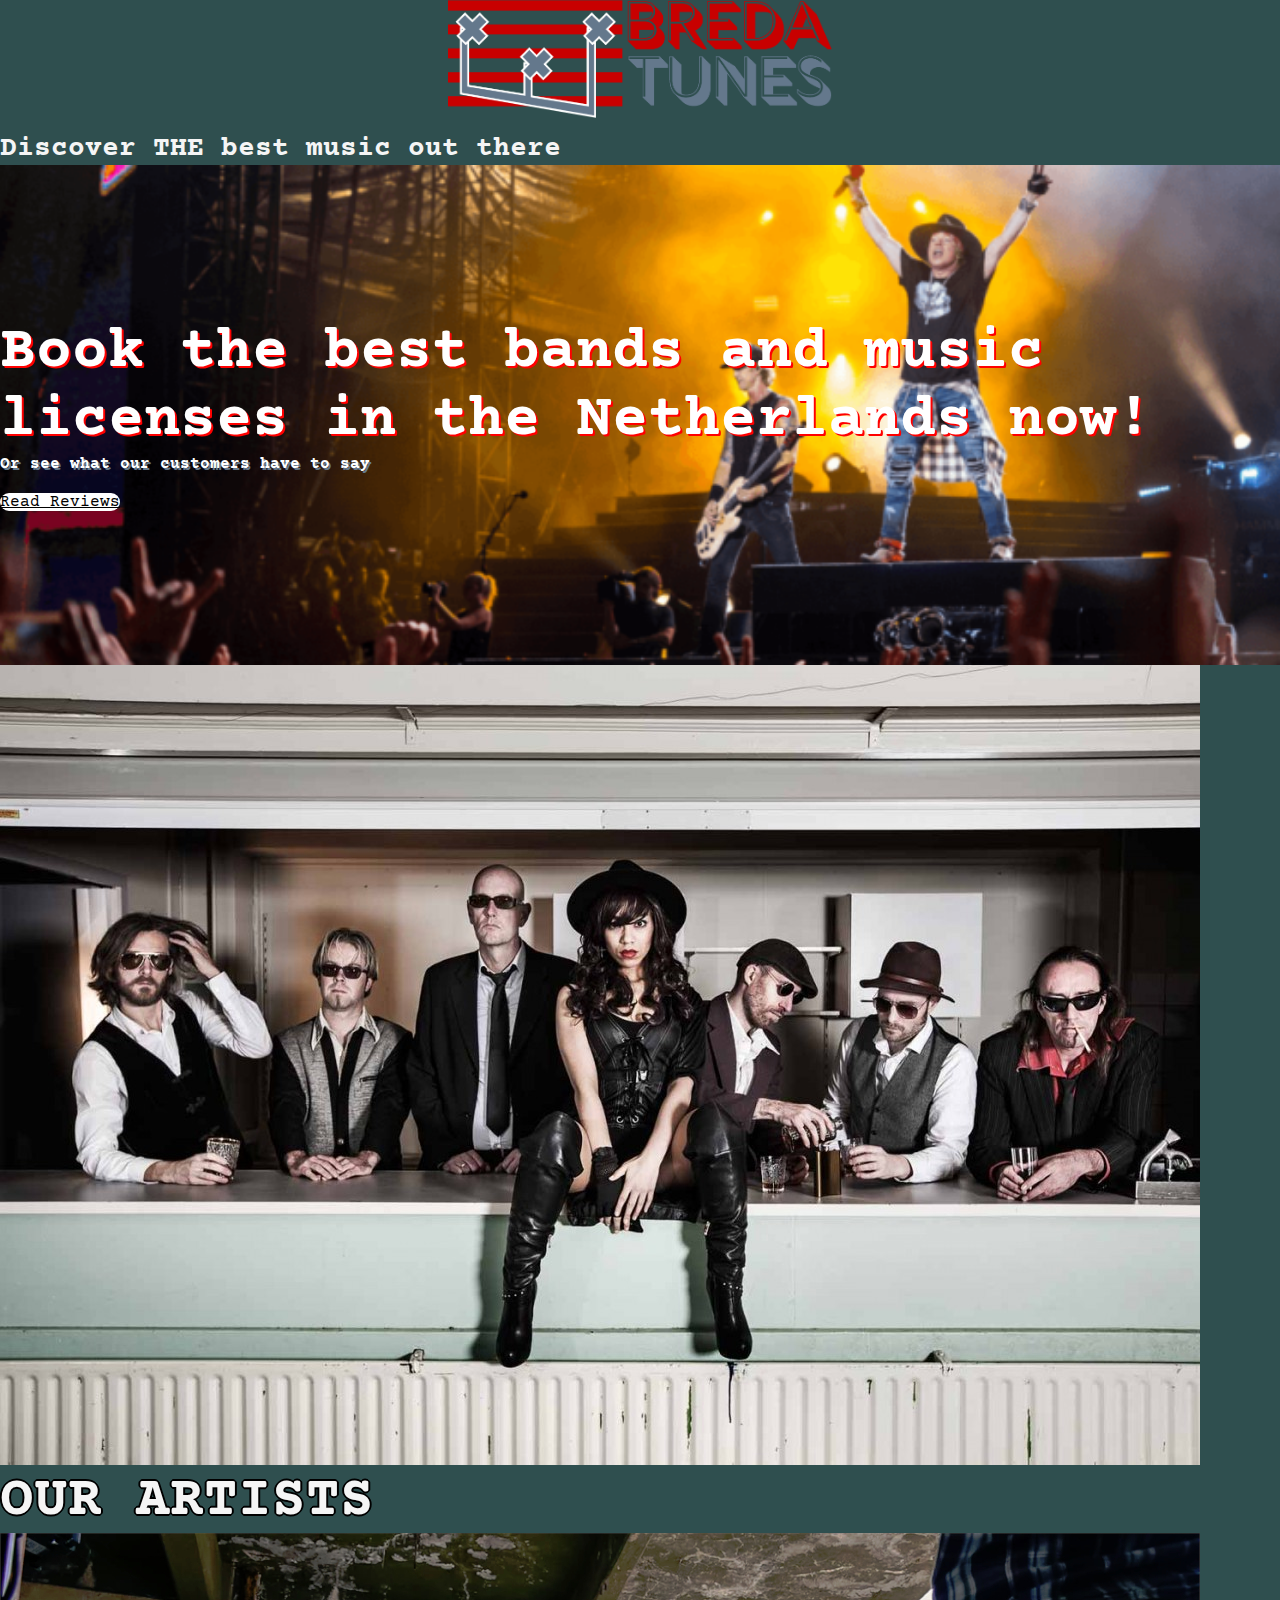
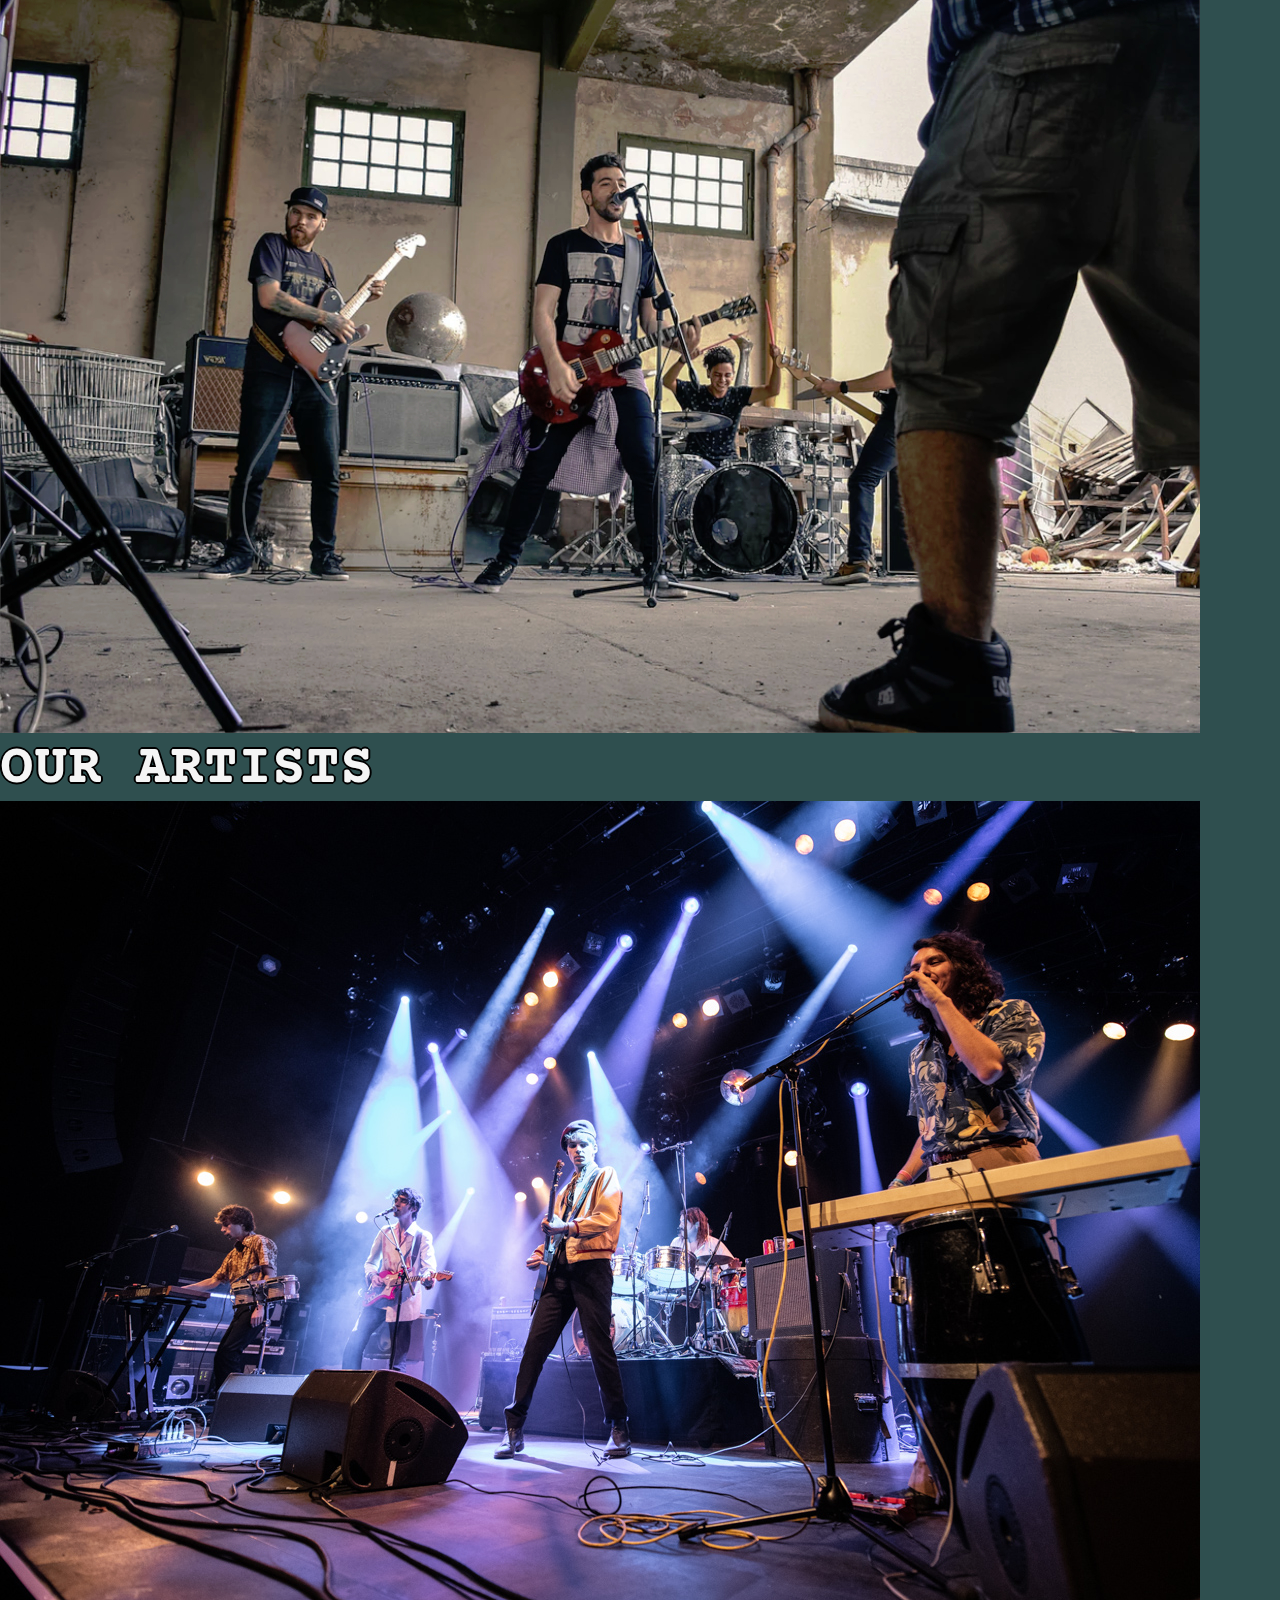
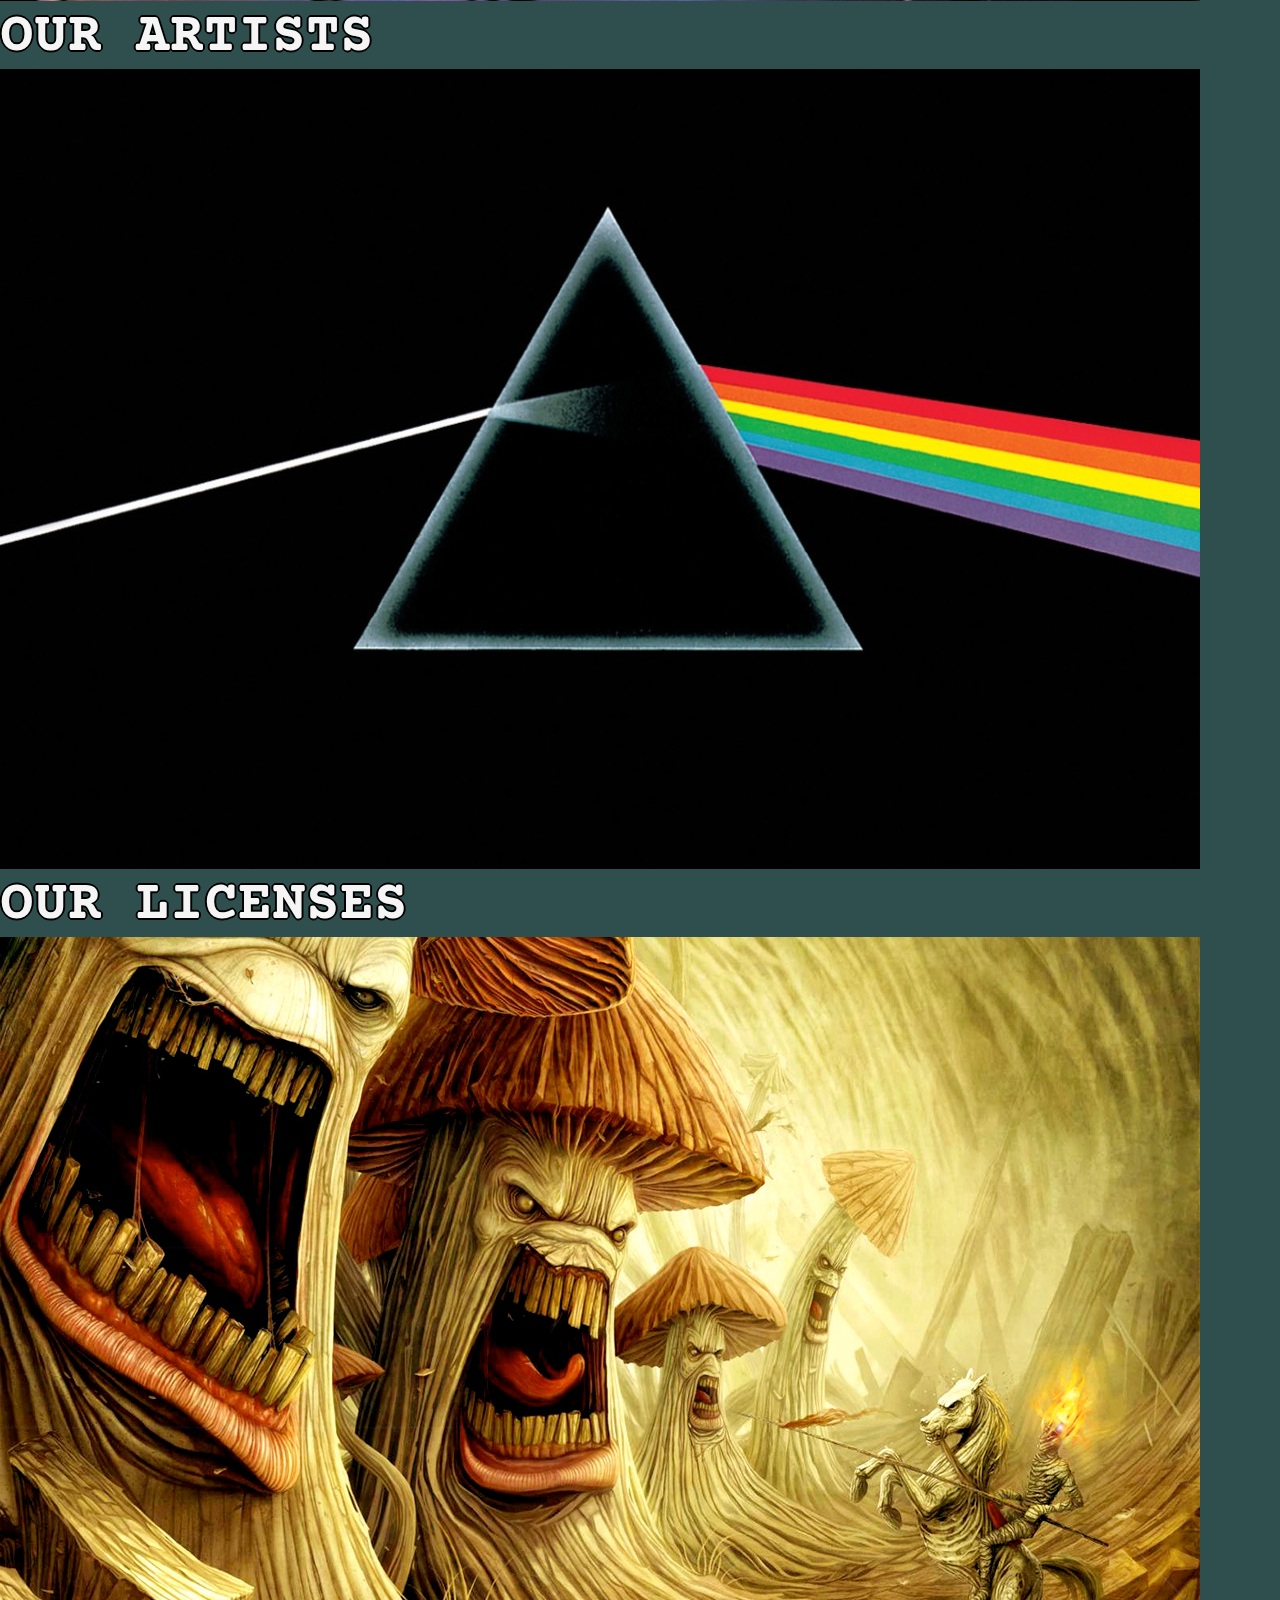
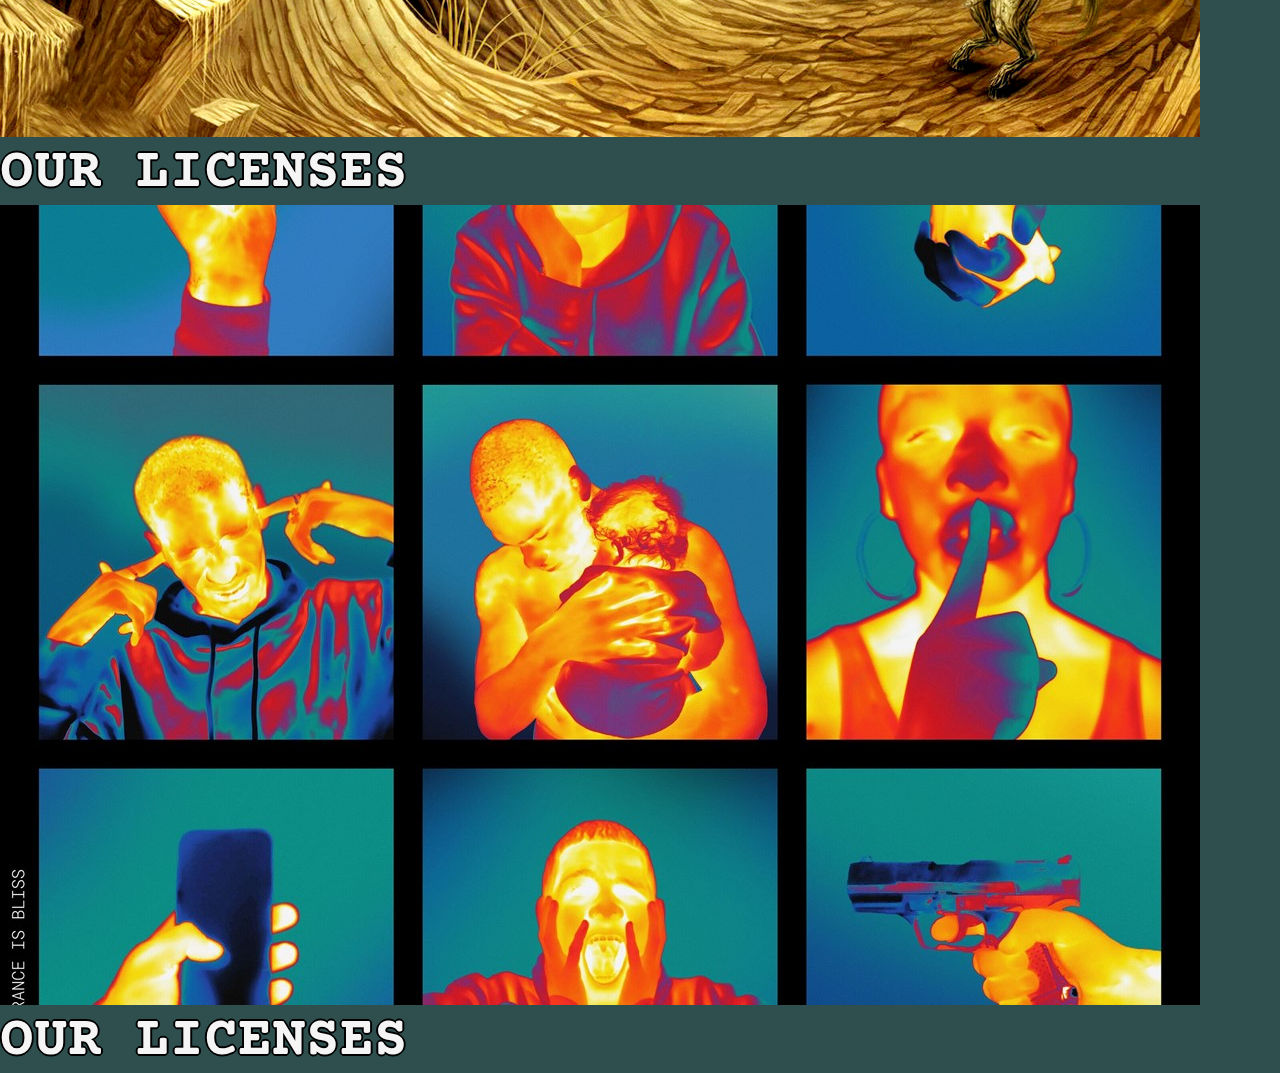
==== index.html @ 540dfd67 "3pages" ====
<!DOCTYPE html>
<html lang="en">
<head>
<meta charset="utf-8">
<meta name="viewport" content="width=device-width, initial-scale=1">

<link href="https://cdn.jsdelivr.net/npm/bootstrap@5.1.1/dist/css/bootstrap.min.css" rel="stylesheet" integrity="sha384-F3w7mX95PdgyTmZZMECAngseQB83DfGTowi0iMjiWaeVhAn4FJkqJByhZMI3AhiU" crossorigin="anonymous">

<link rel="preconnect" href="https://fonts.googleapis.com">
<link rel="preconnect" href="https://fonts.gstatic.com" crossorigin>
<link href="https://fonts.googleapis.com/css2?family=Courier+Prime&display=swap" rel="stylesheet"> 

<title> Breda Tunes Official webpage</title>

<link rel="stylesheet" type="text/css"
href="css/styles.css">

</head>

<body>

<header class="container">
  <div class="row">
    <div class="col-sm-6">
    	 <img class ='logo' src="./images/tunes.png" alt="BredaTunesLogo"/>
    </div>


    <div class="col-sm-6 text-right">
     	<h1 class='slogan'>Discover THE best music out there</h1>
      </div>
    </div>
  </header>

<section class="jumbotron">
  <div class="container">
    <div class="row text-center">
      <h2>Book the best bands and music licenses in the Netherlands now!</h2>
      <h3>Or see what our customers have to say</h3>
      <a class="btn btn-dark" href="#" role="button"> Read Reviews</a>
      </div>
    </div>
  </section>


<section class="container">
  <div class="row">
    <div class="col-sm-6">
     
<div class="carousel slide" data-bs-ride="carousel">
  <div class="carousel-inner">
    <div class="carousel-item active">
     <a href="./artists.html"> <img src="./images/rock1.jpg" class="d-block w-100" alt="band1"></a>
      <div class="carousel-caption d-none d-md-block">
        <h5>OUR ARTISTS</h5>
      </div>
    </div>
    <div class="carousel-item">
    <a href="./artists.html">  <img src="./images/rock2.jpg" class="d-block w-100" alt="band2"></a>
      <div class="carousel-caption d-none d-md-block">
        <h5>OUR ARTISTS</h5>
      </div>
    </div>
    <div class="carousel-item">
    <a href="./artists.html">  <img src="./images/rock3.jpg" class="d-block w-100" alt="band3"></a>
      <div class="carousel-caption d-none d-md-block">
        <h5>OUR ARTISTS</h5>
      </div>
    </div>
  </div>
</div>
    </div>


    <div class="col-sm-6">
     <div class="carousel slide" data-bs-ride="carousel">
  <div class="carousel-inner">
    <div class="carousel-item active">
     <a href="./licenses.html"> <img src="./images/album1.jpg" class="d-block w-100" alt="album1"> </a>
      <div class="carousel-caption d-none d-md-block">
        <h5>OUR LICENSES</h5>
      </div>
    </div>
    <div class="carousel-item">
     <a href="./licenses.html"> <img src="./images/album2.jpg" class="d-block w-100" alt="album2"> </a>
      <div class="carousel-caption d-none d-md-block">
        <h5>OUR LICENSES</h5>
      </div>
    </div>
    <div class="carousel-item">
     <a href="./licenses.html"> <img src="./images/album3.jpg" class="d-block w-100" alt="album3"> </a>
      <div class="carousel-caption d-none d-md-block">
        <h5>OUR LICENSES</h5>
      </div>
    </div>
  </div>
</div>

    </div>
  </div>
</section>






<script src="https://cdn.jsdelivr.net/npm/bootstrap@5.1.1/dist/js/bootstrap.bundle.min.js" integrity="sha384-/bQdsTh/da6pkI1MST/rWKFNjaCP5gBSY4sEBT38Q/9RBh9AH40zEOg7Hlq2THRZ" crossorigin="anonymous"></script>


</body>
</html>
---- css/styles.css ----
* {margin:  0; padding:  0; font-size:  100%; font-family: 'Courier Prime', monospace; color:  whitesmoke;}

body {
	background-color: darkslategray;
	
	background-attachment:  fixed;
}

.logo {
	display:  block;
	margin-left:  auto;
	margin-right: auto;
	width:  30%;
	
}

.jumbotron {
	display: flex;
  align-items: center;
  background-image: url(../images/gnr.png);
  background-size: cover;
  color: #ffffff;
  height: 500px;
  text-shadow: 0.25px 0.25px 0.25px #000000;
}

.jumbotron h2 {
  text-shadow: 2px 2px #ff0000;
  font-size: 60px;
  font-weight: 700;
  margin: 0;
  color: #fff;
}

.jumbotron h3 {
  text-shadow: 2px 2px #64788c;
  margin: 0 0 20px;
  color: #fff;
}

.btn.btn-dark {
  border-radius: 20px;
  border: 50px;
  color: #000000;
  text-shadow: none;
  background-color: #ffffff;
  width: 30%;
  margin-left:  auto;
	margin-right: auto;
}

.btn.btn-dark:hover {
  color: #64788c;
  background-color: #64788c;
}



.slogan {
	font-size:  175%;
	text-align:  left;
	margin-left:  auto;
	margin-right: auto;
	margin-top: 15px;
	color:  whitesmoke;
	
}

.mainstory {
	
	margin-left: 500px;
	margin-right: 500px;
	text-align:  center;
}

.carousel h5 {
	font-size: 350%;
	text-shadow:
    -1px -1px 0 #000000,
    1px -1px 0 #000000,
    -1px 1px 0 #000000,
    1px 1px 0 #000000,  
    -2px 0 0 #000000,
    2px 0 0 #000000,
    0 2px 0 #000000,
    0 -2px 0 #000000;
}

.bandtitle {
	font-size: 300%;
	text-decoration:  underline;
	text-shadow:
    -1px -1px 0 #000000,
    1px -1px 0 #000000,
    -1px 1px 0 #000000,
    1px 1px 0 #000000,  
    -2px 0 0 #000000,
    2px 0 0 #000000,
    0 2px 0 #000000,
    0 -2px 0 #000000;
}

.col-sm-4 {
	outline: 2px dotted black;
}

.fakeband {
	height: 50%;
	width: 50%;
	margin-right: 10px;
}

.btn.btn-info {
	align-self: center;

}

.btn.btn-info:hover {
  color: #64788c;
  background-color: #64788c;
}

#legalwarning {

	font-size:  250%;
	color:  darkred;
	text-shadow:
    -1px -1px 0 #ffffff,
    1px -1px 0 #ffffff,
    -1px 1px 0 #ffffff,
    1px 1px 0 #ffffff,  
    -2px 0 0 #ffffff,
    2px 0 0 #ffffff,
    0 2px 0 #ffffff,
    0 -2px 0 #ffffff;
}

.col-sm-3 {
	outline: 2px dotted black;
	margin-top: 15px;
}

.fakealbum {
	margin-top: 10px;
}

.licensepackage {
	font-size: 125%;
	text-shadow:
    -1px -1px 0 #000000,
    1px -1px 0 #000000,
    -1px 1px 0 #000000,
    1px 1px 0 #000000,  
    -2px 0 0 #000000,
    2px 0 0 #000000,
    0 2px 0 #000000,
    0 -2px 0 #000000;

}
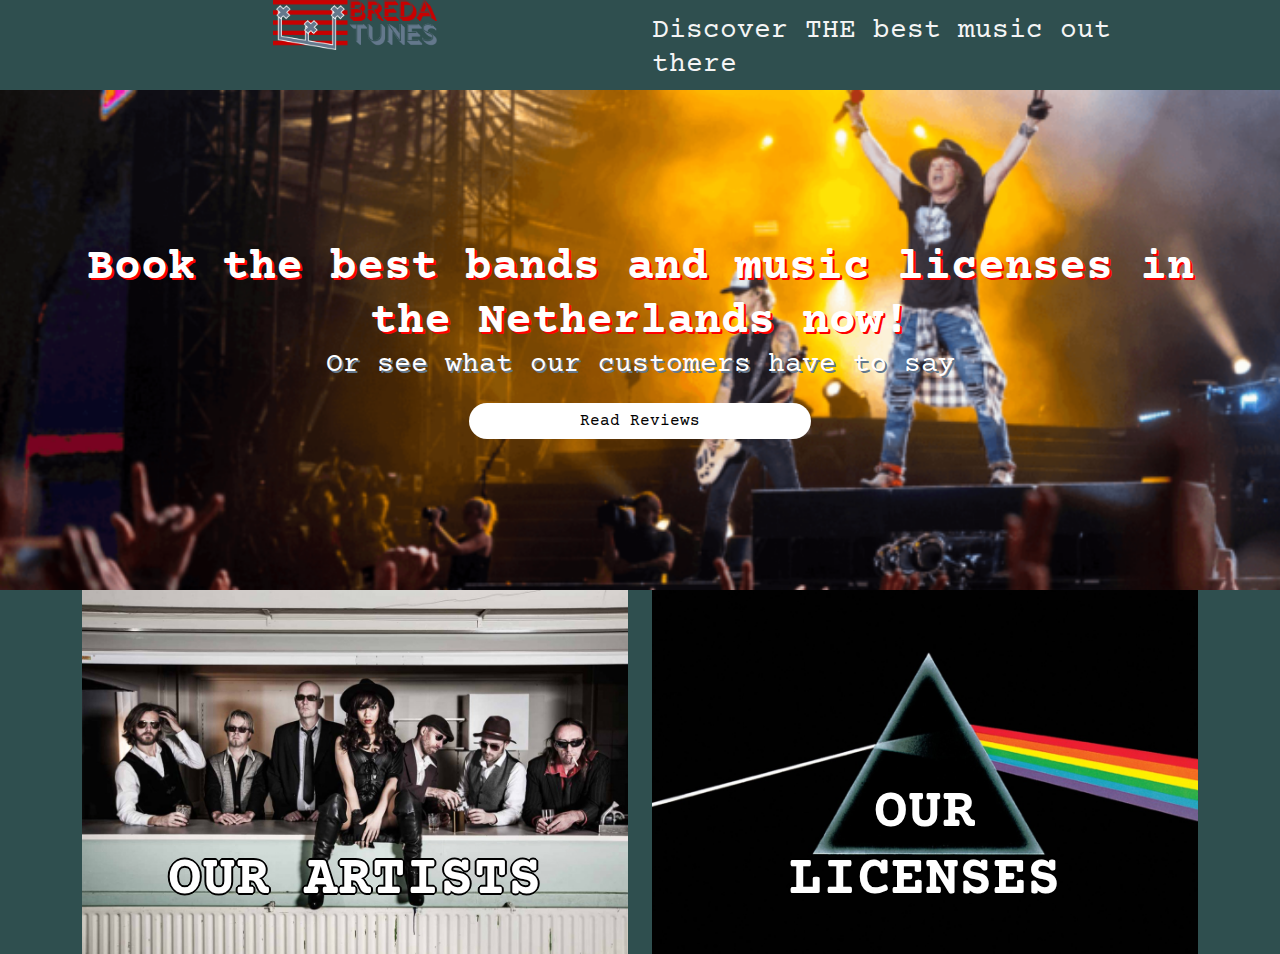
==== commit 1d08a9e9: "localized bootstrap" ====
--- a/index.html
+++ b/index.html
@@ -4,7 +4,7 @@
 <meta charset="utf-8">
 <meta name="viewport" content="width=device-width, initial-scale=1">
 
-<link href="https://cdn.jsdelivr.net/npm/bootstrap@5.1.1/dist/css/bootstrap.min.css" rel="stylesheet" integrity="sha384-F3w7mX95PdgyTmZZMECAngseQB83DfGTowi0iMjiWaeVhAn4FJkqJByhZMI3AhiU" crossorigin="anonymous">
+<link href="css/bootstrap.css" rel="stylesheet">
 
 <link rel="preconnect" href="https://fonts.googleapis.com">
 <link rel="preconnect" href="https://fonts.gstatic.com" crossorigin>
@@ -37,7 +37,7 @@
     <div class="row text-center">
       <h2>Book the best bands and music licenses in the Netherlands now!</h2>
       <h3>Or see what our customers have to say</h3>
-      <a class="btn btn-dark" href="#" role="button"> Read Reviews</a>
+      <a class="btn btn-dark" href="./reviews.html" role="button"> Read Reviews</a>
       </div>
     </div>
   </section>
@@ -52,19 +52,19 @@
     <div class="carousel-item active">
      <a href="./artists.html"> <img src="./images/rock1.jpg" class="d-block w-100" alt="band1"></a>
       <div class="carousel-caption d-none d-md-block">
-        <h5>OUR ARTISTS</h5>
+        <h5 class="responsive">OUR ARTISTS</h5>
       </div>
     </div>
     <div class="carousel-item">
     <a href="./artists.html">  <img src="./images/rock2.jpg" class="d-block w-100" alt="band2"></a>
       <div class="carousel-caption d-none d-md-block">
-        <h5>OUR ARTISTS</h5>
+        <h5 class="responsive">OUR ARTISTS</h5>
       </div>
     </div>
     <div class="carousel-item">
     <a href="./artists.html">  <img src="./images/rock3.jpg" class="d-block w-100" alt="band3"></a>
       <div class="carousel-caption d-none d-md-block">
-        <h5>OUR ARTISTS</h5>
+        <h5 class="responsive">OUR ARTISTS</h5>
       </div>
     </div>
   </div>
@@ -78,19 +78,19 @@
     <div class="carousel-item active">
      <a href="./licenses.html"> <img src="./images/album1.jpg" class="d-block w-100" alt="album1"> </a>
       <div class="carousel-caption d-none d-md-block">
-        <h5>OUR LICENSES</h5>
+        <h5 class="responsive">OUR LICENSES</h5>
       </div>
     </div>
     <div class="carousel-item">
      <a href="./licenses.html"> <img src="./images/album2.jpg" class="d-block w-100" alt="album2"> </a>
       <div class="carousel-caption d-none d-md-block">
-        <h5>OUR LICENSES</h5>
+        <h5 class="responsive">OUR LICENSES</h5>
       </div>
     </div>
     <div class="carousel-item">
      <a href="./licenses.html"> <img src="./images/album3.jpg" class="d-block w-100" alt="album3"> </a>
       <div class="carousel-caption d-none d-md-block">
-        <h5>OUR LICENSES</h5>
+        <h5 class="responsive">OUR LICENSES</h5>
       </div>
     </div>
   </div>
@@ -105,7 +105,8 @@
 
 
 
-<script src="https://cdn.jsdelivr.net/npm/bootstrap@5.1.1/dist/js/bootstrap.bundle.min.js" integrity="sha384-/bQdsTh/da6pkI1MST/rWKFNjaCP5gBSY4sEBT38Q/9RBh9AH40zEOg7Hlq2THRZ" crossorigin="anonymous"></script>
+<script src="./js/jquery-3.6.0.slim.min.js"></script>
+<script src="./js/bootstrap.bundle.min.js"></script>
 
 
 </body>
--- a/css/styles.css
+++ b/css/styles.css
@@ -22,11 +22,13 @@
   color: #ffffff;
   height: 500px;
   text-shadow: 0.25px 0.25px 0.25px #000000;
+
 }
 
 .jumbotron h2 {
   text-shadow: 2px 2px #ff0000;
-  font-size: 60px;
+  font-size: 5vw;
+  font-size: 5vh;
   font-weight: 700;
   margin: 0;
   color: #fff;
@@ -104,24 +106,33 @@
 	outline: 2px dotted black;
 }
 
+.col-md-4 {
+	outline: 2px dotted black;
+	
+}
+
+
 .fakeband {
 	height: 50%;
 	width: 50%;
 	margin-right: 10px;
-}
-
-.btn.btn-info {
+	min-width: 200px
+
+
+}
+
+.btn.btn-secondary {
 	align-self: center;
 
 }
 
-.btn.btn-info:hover {
+.btn.btn-secondary:hover {
   color: #64788c;
   background-color: #64788c;
 }
 
 #legalwarning {
-
+  font-family: Helvetica;
 	font-size:  250%;
 	color:  darkred;
 	text-shadow:
@@ -135,7 +146,7 @@
     0 -2px 0 #ffffff;
 }
 
-.col-sm-3 {
+.col-lg-3 {
 	outline: 2px dotted black;
 	margin-top: 15px;
 }
@@ -157,3 +168,39 @@
     0 -2px 0 #000000;
 
 }
+
+.containeroutlined {
+	outline:  2px dotted whitesmoke;
+	margin-left: 25px;
+	margin-right: 25px;
+	margin-top: 2px;
+}
+
+.rating
+{
+	margin-top: 15px;
+	height: 40%;
+	width: 30%;
+}
+
+.nameclient
+
+{
+	font-size: 200%;
+	text-decoration:  underline;
+}
+
+.responsive
+
+{
+	text-shadow: 2px 2px #ff0000;
+  font-size: 5vw;
+  font-size: 5vh;
+  font-weight: 700;
+  margin: 0;
+  color: #fff;
+  z-index: 999;
+
+}
+
+.dblock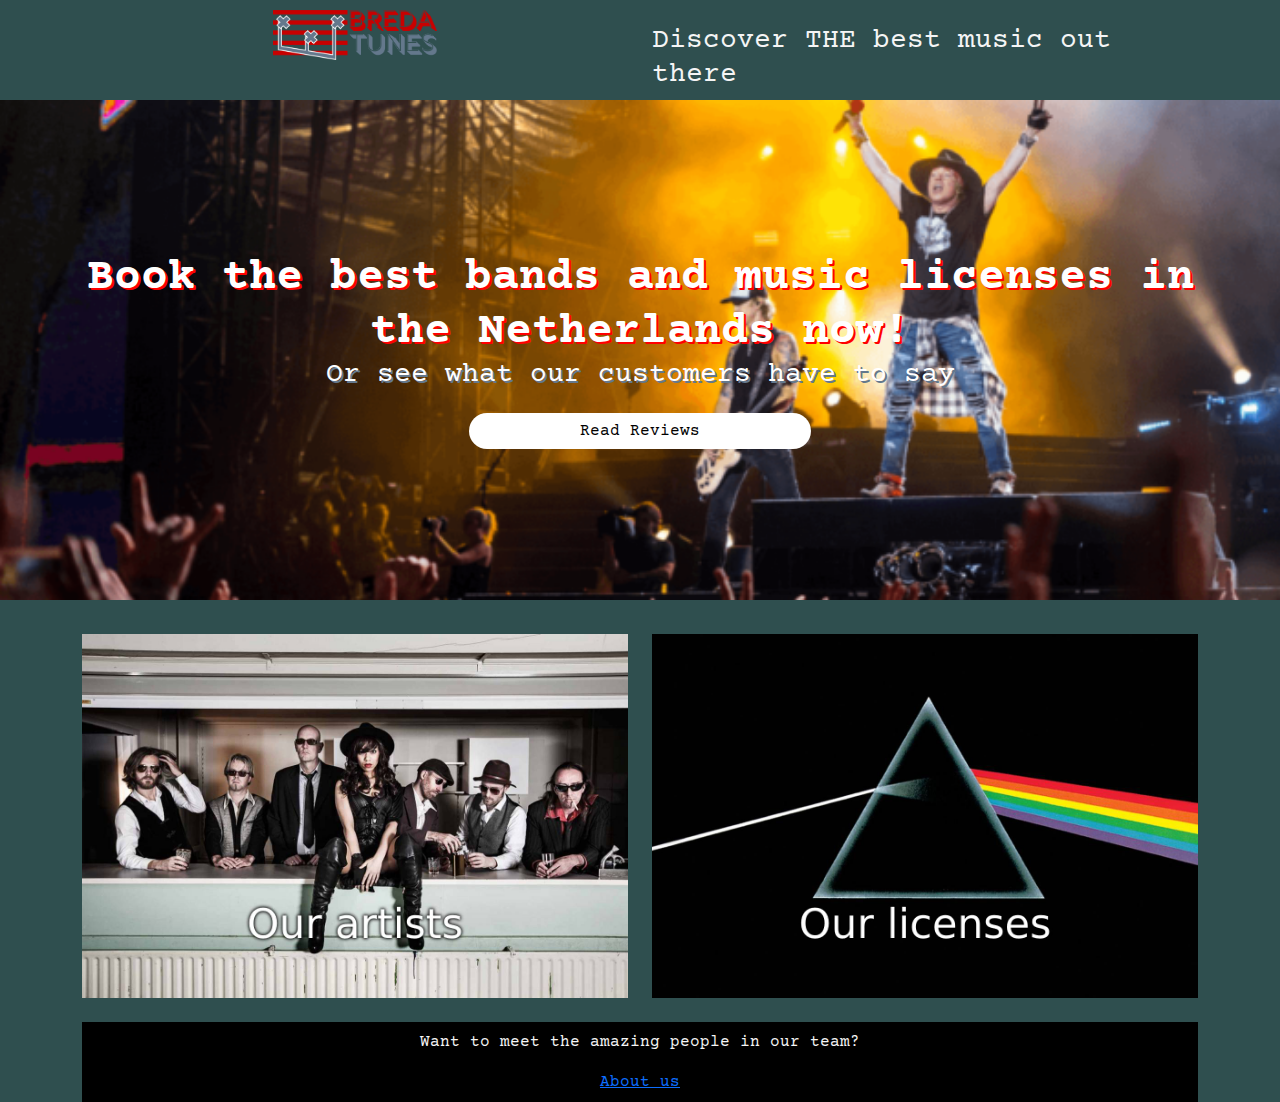
==== commit fc48d001: "no css/js bloat" ====
--- a/index.html
+++ b/index.html
@@ -42,6 +42,7 @@
     </div>
   </section>
 
+<br>
 
 <section class="container">
   <div class="row">
@@ -51,21 +52,15 @@
   <div class="carousel-inner">
     <div class="carousel-item active">
      <a href="./artists.html"> <img src="./images/rock1.jpg" class="d-block w-100" alt="band1"></a>
-      <div class="carousel-caption d-none d-md-block">
-        <h5 class="responsive">OUR ARTISTS</h5>
-      </div>
+      
     </div>
     <div class="carousel-item">
     <a href="./artists.html">  <img src="./images/rock2.jpg" class="d-block w-100" alt="band2"></a>
-      <div class="carousel-caption d-none d-md-block">
-        <h5 class="responsive">OUR ARTISTS</h5>
-      </div>
+      
     </div>
     <div class="carousel-item">
     <a href="./artists.html">  <img src="./images/rock3.jpg" class="d-block w-100" alt="band3"></a>
-      <div class="carousel-caption d-none d-md-block">
-        <h5 class="responsive">OUR ARTISTS</h5>
-      </div>
+      
     </div>
   </div>
 </div>
@@ -77,21 +72,15 @@
   <div class="carousel-inner">
     <div class="carousel-item active">
      <a href="./licenses.html"> <img src="./images/album1.jpg" class="d-block w-100" alt="album1"> </a>
-      <div class="carousel-caption d-none d-md-block">
-        <h5 class="responsive">OUR LICENSES</h5>
-      </div>
+      
     </div>
     <div class="carousel-item">
      <a href="./licenses.html"> <img src="./images/album2.jpg" class="d-block w-100" alt="album2"> </a>
-      <div class="carousel-caption d-none d-md-block">
-        <h5 class="responsive">OUR LICENSES</h5>
-      </div>
+      
     </div>
     <div class="carousel-item">
      <a href="./licenses.html"> <img src="./images/album3.jpg" class="d-block w-100" alt="album3"> </a>
-      <div class="carousel-caption d-none d-md-block">
-        <h5 class="responsive">OUR LICENSES</h5>
-      </div>
+      
     </div>
   </div>
 </div>
@@ -100,7 +89,24 @@
   </div>
 </section>
 
+<br>
 
+<footer class="container">
+  <section class="jumbotronfooter">
+  <div class="container">
+    <div class="row text-center">
+      
+      <p>Want to meet the amazing people in our team? </p>
+<a href="./aboutus.html"> About us </a>
+
+      </div>
+    </div>
+  </section>
+
+
+
+
+</footer>
 
 
 
--- a/css/styles.css
+++ b/css/styles.css
@@ -22,6 +22,21 @@
   color: #ffffff;
   height: 500px;
   text-shadow: 0.25px 0.25px 0.25px #000000;
+
+
+
+}
+
+.jumbotronfooter {
+	background-color:  black;
+	display: flex;
+  align-items: center;
+  background-size: cover;
+  color: #ffffff;
+  height: 80px;
+  width:  100%;
+  
+ 
 
 }
 
@@ -89,7 +104,7 @@
 }
 
 .bandtitle {
-	font-size: 300%;
+	font-size: 120%;
 	text-decoration:  underline;
 	text-shadow:
     -1px -1px 0 #000000,
@@ -106,9 +121,8 @@
 	outline: 2px dotted black;
 }
 
-.col-md-4 {
-	outline: 2px dotted black;
-	
+.col-sm-6 {
+	margin-top: 10px;
 }
 
 
@@ -116,7 +130,10 @@
 	height: 50%;
 	width: 50%;
 	margin-right: 10px;
-	min-width: 200px
+	min-width: 80px;
+	max-height: 200px;
+	float:  left;
+	padding: 0 10px 0 0;
 
 
 }
@@ -153,6 +170,9 @@
 
 .fakealbum {
 	margin-top: 10px;
+	align-self: Left;
+	float:  left;
+	padding: 0 10px 0 0;
 }
 
 .licensepackage {
@@ -171,6 +191,7 @@
 
 .containeroutlined {
 	outline:  2px dotted whitesmoke;
+	
 	margin-left: 25px;
 	margin-right: 25px;
 	margin-top: 2px;
@@ -190,17 +211,14 @@
 	text-decoration:  underline;
 }
 
-.responsive
-
-{
-	text-shadow: 2px 2px #ff0000;
-  font-size: 5vw;
-  font-size: 5vh;
-  font-weight: 700;
-  margin: 0;
-  color: #fff;
-  z-index: 999;
-
-}
-
-.dblock+.teampicture {
+	height: 85%;
+	width: 85%;
+	min-width: 150px;
+	min-height: 120px;
+	max-height: 400px;
+}
+
+.lorem {
+	text-align:  justify;
+}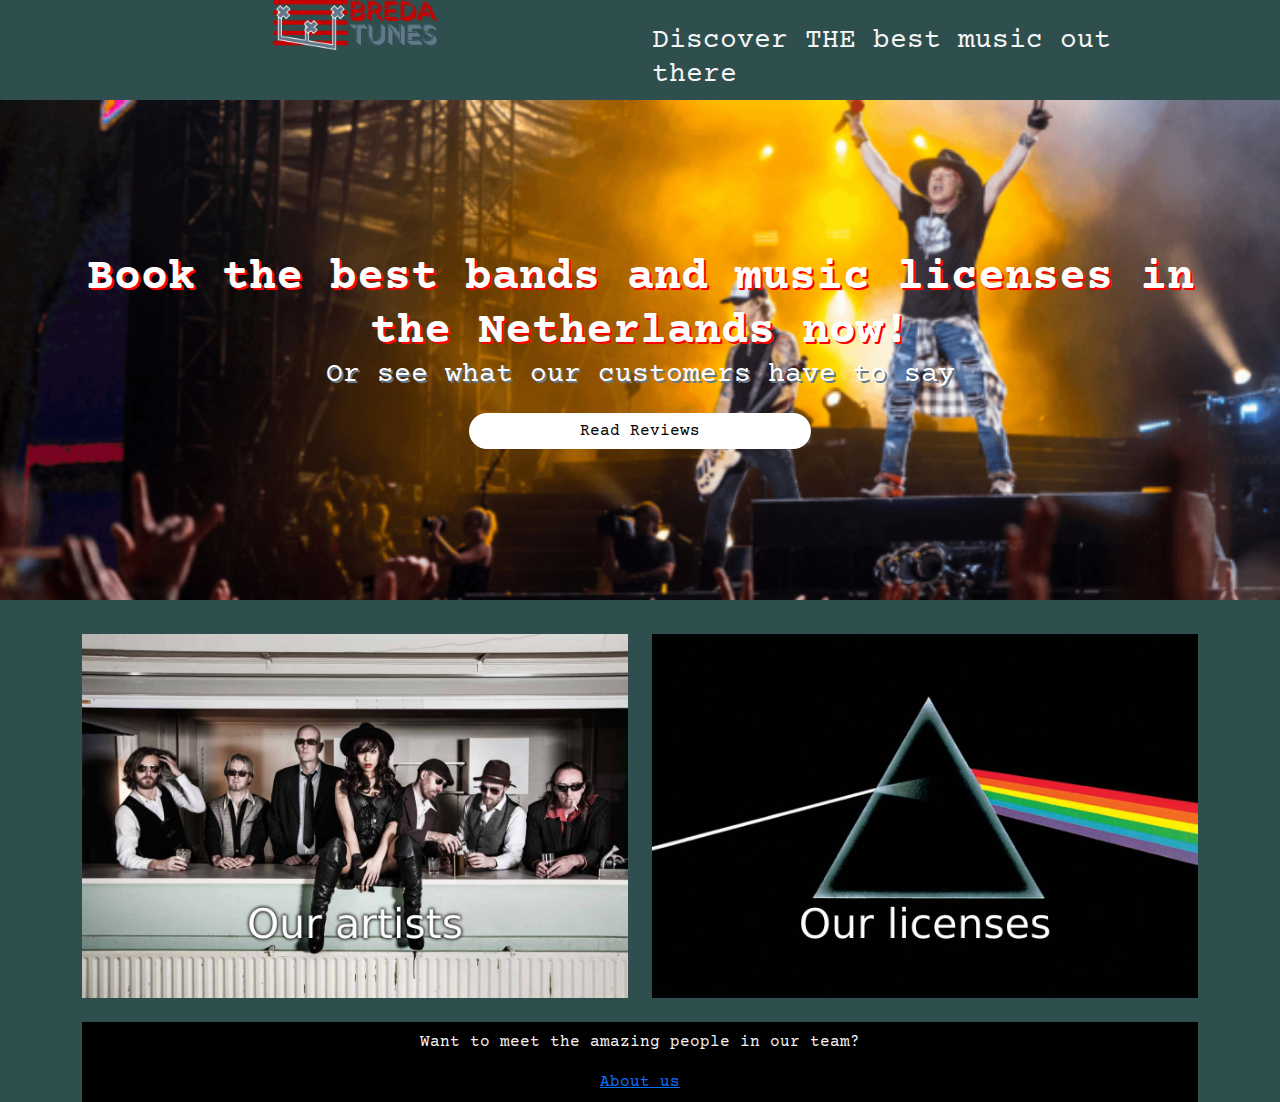
==== commit 4e37008e: "final changes" ====
--- a/index.html
+++ b/index.html
@@ -1,6 +1,17 @@
 <!DOCTYPE html>
 <html lang="en">
 <head>
+
+<!-- Global site tag (gtag.js) - Google Analytics -->
+<script async src="https://www.googletagmanager.com/gtag/js?id=G-X57DE534QF"></script>
+<script>
+  window.dataLayer = window.dataLayer || [];
+  function gtag(){dataLayer.push(arguments);}
+  gtag('js', new Date());
+
+  gtag('config', 'G-X57DE534QF');
+</script>
+
 <meta charset="utf-8">
 <meta name="viewport" content="width=device-width, initial-scale=1">
 
@@ -10,7 +21,8 @@
 <link rel="preconnect" href="https://fonts.gstatic.com" crossorigin>
 <link href="https://fonts.googleapis.com/css2?family=Courier+Prime&display=swap" rel="stylesheet"> 
 
-<title> Breda Tunes Official webpage</title>
+<title> Breda Tunes Official webpage - Buy licenses, Book artists, Explore music</title>
+<meta name="description" content="BredaTunes has been a marketleader in the Dutch Music industry for decades, with a large selection of vintage and modern music collections.">
 
 <link rel="stylesheet" type="text/css"
 href="css/styles.css">
@@ -21,7 +33,7 @@
 
 <header class="container">
   <div class="row">
-    <div class="col-sm-6">
+    <div class="col-md-6">
     	 <img class ='logo' src="./images/tunes.png" alt="BredaTunesLogo"/>
     </div>
 
@@ -66,7 +78,6 @@
 </div>
     </div>
 
-
     <div class="col-sm-6">
      <div class="carousel slide" data-bs-ride="carousel">
   <div class="carousel-inner">
@@ -103,17 +114,10 @@
     </div>
   </section>
 
-
-
-
 </footer>
-
-
-
 
 <script src="./js/jquery-3.6.0.slim.min.js"></script>
 <script src="./js/bootstrap.bundle.min.js"></script>
 
-
 </body>
 </html>--- a/css/styles.css
+++ b/css/styles.css
@@ -164,19 +164,18 @@
 }
 
 .col-lg-3 {
-	outline: 2px dotted black;
 	margin-top: 15px;
 }
 
 .fakealbum {
 	margin-top: 10px;
-	align-self: Left;
-	float:  left;
+	align-self: center;
+	float:  center;
 	padding: 0 10px 0 0;
 }
 
 .licensepackage {
-	font-size: 125%;
+	font-size: 120%;
 	text-shadow:
     -1px -1px 0 #000000,
     1px -1px 0 #000000,
@@ -218,7 +217,3 @@
 	min-height: 120px;
 	max-height: 400px;
 }
-
-.lorem {
-	text-align:  justify;
-}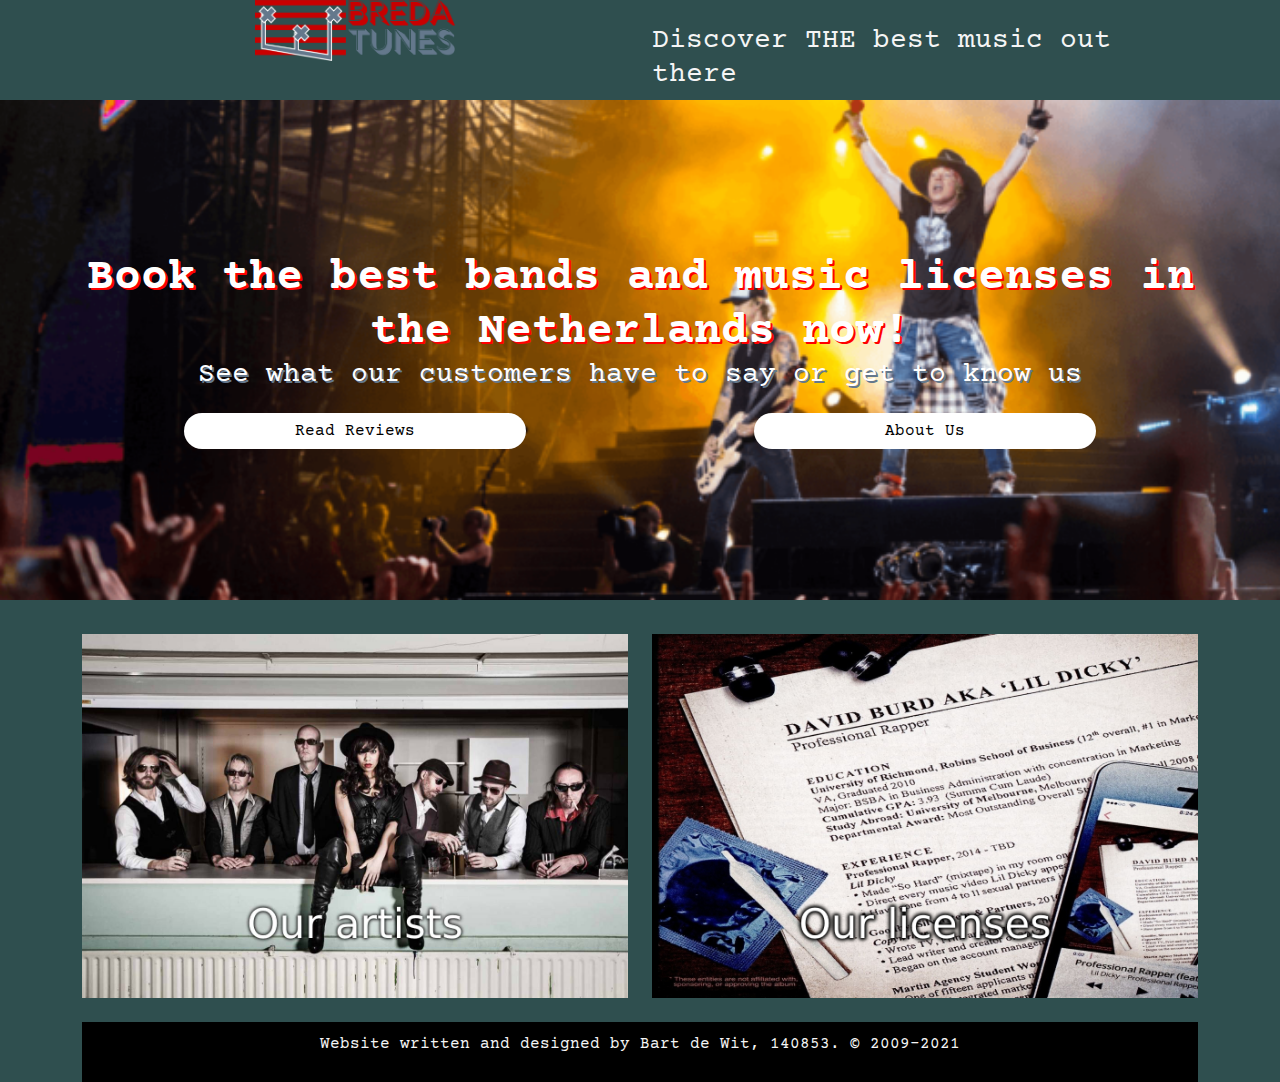
==== commit 2d51682d: "Design considerations + improvements" ====
--- a/index.html
+++ b/index.html
@@ -48,8 +48,9 @@
   <div class="container">
     <div class="row text-center">
       <h2>Book the best bands and music licenses in the Netherlands now!</h2>
-      <h3>Or see what our customers have to say</h3>
+      <h3>See what our customers have to say or get to know us</h3>
       <a class="btn btn-dark" href="./reviews.html" role="button"> Read Reviews</a>
+      <a class="btn btn-dark" href="./aboutus.html" role="button"> About Us</a>
       </div>
     </div>
   </section>
@@ -103,12 +104,12 @@
 <br>
 
 <footer class="container">
-  <section class="jumbotronfooter">
+  <section class="jumbotronfooterindex">
   <div class="container">
     <div class="row text-center">
       
-      <p>Want to meet the amazing people in our team? </p>
-<a href="./aboutus.html"> About us </a>
+      <p>Website written and designed by Bart de Wit, 140853. &#169; 2009-2021 </p>
+      
 
       </div>
     </div>
--- a/css/styles.css
+++ b/css/styles.css
@@ -11,6 +11,7 @@
 	margin-left:  auto;
 	margin-right: auto;
 	width:  30%;
+	min-width: 200px;
 	
 }
 
@@ -27,18 +28,32 @@
 
 }
 
+.jumbotronfooterindex {
+	background-color:  black;
+	display: flex;
+  align-items: center;
+  background-size: cover;
+  color: #ffffff;
+  height: 60px;
+  width:  100%;
+  
+ 
+
+}
+
 .jumbotronfooter {
 	background-color:  black;
 	display: flex;
   align-items: center;
   background-size: cover;
   color: #ffffff;
-  height: 80px;
+  height: 60px;
   width:  100%;
-  
+  margin-top: 70px;
  
 
 }
+
 
 .jumbotron h2 {
   text-shadow: 2px 2px #ff0000;
@@ -217,3 +232,10 @@
 	min-height: 120px;
 	max-height: 400px;
 }
+
+h6 {
+	font-size: 145%;
+	margin-top: 5px;
+	align-self: center;
+}
+
